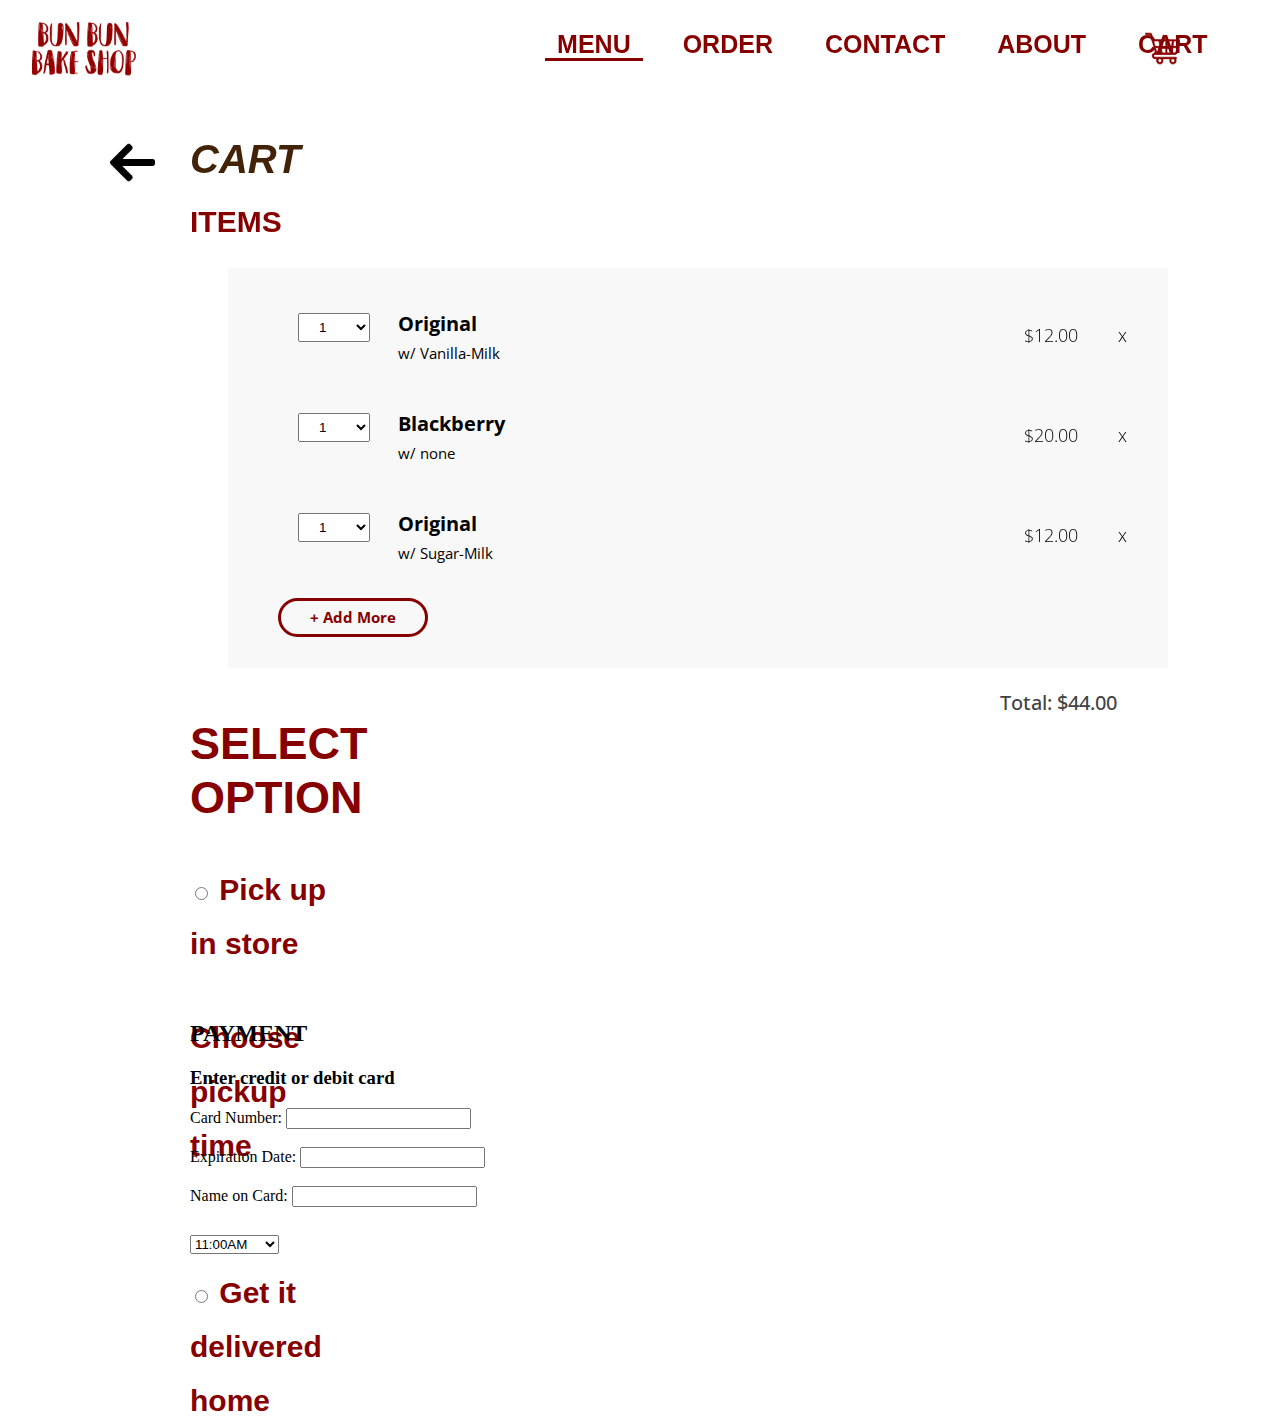
==== cart.html @ b698a6d3 "Initial commit" ====
<!DOCTYPE html>
<html lang="en">
  <head>
    <meta charset="UTF-8" />
    <meta name="viewport" content="width=device-width, initial-scale=1.0">
    <meta name="description" content="Cart/Checkout page">
    <title>Cart</title>

    <link rel="stylesheet" type="text/css" href="styles.css">
    <link href="https://fonts.googleapis.com/css?family=Open+Sans" rel="stylesheet">

  </head>

  <body>
    <div class="heading-menu">
      <!-- Logo -->
      <div class="logo">
        <a href="index.html">
            <img src="bunbunlogo.png" alt="logo" style="width:10%;height:auto">
        </a>
      </div>

      <!-- Navigation menu -->
      <div class="topnavi">
        <a href="menu.html" id="menu" style=text-decoration:none>&ensp;MENU&ensp;</a>
        <a href="order.html" id="order" style=text-decoration:none>&ensp;ORDER&ensp;</a>
        <a href="#contact" id="contact" style=text-decoration:none>&ensp;CONTACT&ensp;</a>
        <a href="#about" id="about" style=text-decoration:none>&ensp;ABOUT&ensp;</a>
        <a href="cart.html" id="cart" style=text-decoration:none>&ensp;CART&ensp;
          <img src="shoppingcart.png" alt="cart icon" style="width:35px;height:auto">
        </a>
      </div>
    </div>

    <div class="back">
      <a href="order.html">
      <img src="leftarrow.png" alt="leftward/go back arrow" style="width:45px;height:auto">
      </a>
    </div>

    <div class="cart-heading">
      <h1>CART</h1>
      <h2>ITEMS</h2>
    </div>

    <div class="cart">
      <div class="cart-item-container1">
        <select name="quantity1" id="quantity1">
          <option value="1">&ensp;1&ensp;</option>
          <option value="3">&ensp;3&ensp;</option>
          <option value="6">&ensp;6&ensp;</option>
          <option value="12">&ensp;12&ensp;</option>
        </select>
        <h3>Original</h3>
        <h4>w/ Vanilla-Milk</h4>
        <h5>$12.00</h5>
        <h6>x</h6>
      </div>

      <div class="cart-item-container2">
        <select name="quantity1" id="quantity1">
          <option value="1">&ensp;1&ensp;</option>
          <option value="3">&ensp;3&ensp;</option>
          <option value="6">&ensp;6&ensp;</option>
          <option value="12">&ensp;12&ensp;</option>
        </select>
        <h3>Blackberry</h3>
        <h4>w/ none</h4>
        <h5>$20.00</h5>
        <h6>x</h6>
      </div>

      <div class="cart-item-container3">
        <select name="quantity3" id="quantity3">
          <option value="1">&ensp;1&ensp;</option>
          <option value="3">&ensp;3&ensp;</option>
          <option value="6">&ensp;6&ensp;</option>
          <option value="12">&ensp;12&ensp;</option>
        </select>
        <h3>Original</h3>
        <h4>w/ Sugar-Milk</h4>
        <h5>$12.00</h5>
        <h6>x</h6>
      </div>
      <button class="add-more">+ Add More</button>
      <p>Total: $44.00</p>
    </div>

    <div class="select-option">
      <h2>SELECT OPTION</h2>
      <div class="pickup">
        <input type="radio" id="pickup" name="receive-option" value="pickup">
          <label for="pickup">Pick up in store</label><br>
        <h4>Choose pickup time</h4>
        <select name="list-times" id="list-times">
          <option value="11:00AM">&ensp;11:00AM&ensp;</option>
          <option value="11:30AM">&ensp;11:30AM&ensp;</option>
          <option value="12:00PM">&ensp;12:00PM&ensp;</option>
          <option value="12:30PM">&ensp;12:30PM&ensp;</option>
          <option value="01:00PM">&ensp;01:00PM&ensp;</option>
          <option value="01:30PM">&ensp;01:30PM&ensp;</option>
          <option value="02:00PM">&ensp;02:00PM&ensp;</option>
          <option value="02:30PM">&ensp;02:30PM&ensp;</option>
        </select>
      </div>

      <div class="delivery">
        <input type="radio" id="delivered" name="receive-option" value="delivered">
          <label for="delivered">Get it delivered home</label><br>
      </div>
    </div>

    <div class="payment">
      <h2>PAYMENT</h2>
      <h3>Enter credit or debit card</h3>
      <label for="cardnum">Card Number:</label>
      <input type="text" id="cardnum" name="cardnum"><br><br>

      <label for="expdate">Expiration Date:</label>
      <input type="text" id="expdate" name="expdate"><br><br>

      <label for="nameoncard">Name on Card:</label>
      <input type="text" id="nameoncard" name="nameoncard"><br><br>

    </div>
---- styles.css ----
/* GENERAL for all pages */
.heading {
  position: fixed;
  width: 100%;
  height: 100px;
  background-color: white;
  z-index: 1;
  top: 0px;
}

.logo img {
  position: fixed;
  width: 10%;
  top: 10px;
  left: 20px;
}

.topnavi {
  position: fixed;
  text-decoration: none;
  font-family: 'Open Sans SemiCondensed', Arial, sans-serif;
  font-weight: 700;
  font-size: 25px;
  color: #870000;
  top: 30px;
  right: 50px;
}

#menu {
  color: #870000;
  margin: 10px;
}

#order {
  color: #870000;
  margin: 10px;
}

#contact {
  color: #870000;
  margin: 10px;
}

#about {
  color: #870000;
  margin: 10px;
}

#cart {
  color: #870000;
  margin: 10px;
}

#cart img {
  position: absolute;
  top: 1px;
  left: 610px;
}

#menu:hover, #order:hover {
  color: #422308;
  border-bottom: 3px solid #422308;
}
 
/* HOME page */
.container {
  position: relative;
  font-family: 'Open Sans', Arial, sans-serif;
  width: 100%;
  top: 100px;
  color: #422308;
}
  
.container img {
  position: absolute;
  top: 30px;
  width: 100%;
  height: auto;
}

.container .copy1 {
  position: absolute;
  font-size: 45px;
  width: 800px;
  top: 180px;
  left: 460px;
  font-weight: bolder;
  font-style: italic;
  font-family: 'Open Sans SemiCondensed', Arial, sans-serif;
}

.container .copy2 {
  position: absolute;
  font-size: 25px;
  width: 650px;
  top: 300px;
  left: 530px;
  text-align: center;
  font-style: italic;
  font-family: 'Open Sans', Arial, sans-serif;
  font-weight: bold;
}

.container .btn1 {
  position: absolute;
  top: 450px;
  left: 690px;
  width: 250px;
  background-color: #870000;
  color: white;
  text-decoration: none;
  font-size: 22px;
  font-weight: bold;
  text-align: center;
  padding: 12px 24px;
  border: none;
  cursor: pointer;
  border-radius: 50px;
  font-family: 'Open Sans', Arial, sans-serif;
}
  
.container .btn2 {
  position: absolute;
  top: 520px;
  left: 690px;
  width: 250px;
  background-color: #870000;
  color: white;
  text-decoration: none;
  font-size: 22px;
  font-weight: bold;
  text-align: center;
  padding: 12px 24px;
  border: none;
  cursor: pointer;
  border-radius: 50px;
  font-family: 'Open Sans', Arial, sans-serif;
}

/* ORDER ONLINE page */
.order {
  position: relative;
  top: 80px;
  left: 180px;
  color: #422308;
}

.order h1 {
  position: absolute;
  font-family: 'Open Sans SemiCondensed', Arial, sans-serif;
  font-style: italic;
  font-size: 40px;
  top: 20px;
}

.order h2 {
  position: absolute;
  font-family: 'Open Sans', Arial, sans-serif;
  font-size: 24px;
  font-weight: bolder;
  color: #870000;
  top: 90px;
}

.order-container1 {
  position: absolute;
  width: 500px;
  height: 183px;
  top: 160px;
  color: black;
  border-style: solid;
  border-color: #C4C4C4;
  border-width: 1px;
}

.order h3 {
  position: absolute;
  font-family: 'Open Sans', Arial, sans-serif;
  font-size: 17px;
  top: 50px;
  left: 30px;
}

.order h4 {
  position: absolute;
  font-family: 'Open Sans', Arial, sans-serif;
  font-size: 17px;
  font-weight: 200;
  top: 75px;
  left: 30px;
}

.order img {
  position: absolute;
  width: 250px;
  height: 183px;
  right: 0px;
}
  
.order-container2  {
  position: absolute;
  width: 500px;
  height: 183px;
  top: 370px;
  border-style: solid;
  border-color: #C4C4C4;
  border-width: 1px;
}

.order-container3  {
  position: absolute;
  width: 500px;
  height: 183px;
  top: 580px;
  border-style: solid;
  border-color: #C4C4C4;
  border-width: 1px;
} 

.order-container4  {
  position: absolute;
  width: 500px;
  height: 183px;
  top: 160px;
  left: 700px;
  border-style: solid;
  border-color: #C4C4C4;
  border-width: 1px;
} 

.order-container5  {
  position: absolute;
  width: 500px;
  height: 183px;
  top: 370px;
  left: 700px;
  border-style: solid;
  border-color: #C4C4C4;
  border-width: 1px;
} 

.order-container6  {
  position: absolute;
  width: 500px;
  height: 183px;
  top: 580px;
  left: 700px;
  border-style: solid;
  border-color: #C4C4C4;
  border-width: 1px;
} 

/* PRODUCT DETAIL Page */
.items {
  position: relative;
}

.items img {
  position: absolute;
  top: 200px;
  left: 100px;
  width: 550px;
  height: 500px;
}

.item-container {
  position: absolute;
  top: 160px;
  left: 770px;
  font-family: 'Open Sans', Arial, sans-serif;
  color: #424242;
}

/* Flavor */
.item-container h1 {
  position: absolute;
  font-family: 'Open Sans SemiCondensed', Arial, sans-serif;
  font-weight: bold;
  font-size: 40px;
  color: #870000;
}

/* Flavor introduction */
.item-container h2 {
  position: absolute;
  top: 85px;
  font-style: italic;
  font-weight: 100;
  font-size: 20px;
  width: 500px;
}

/* Glazing */
.item-container h3 {
  position: absolute;
  top: 130px;
  font-size: 26px;
  font-weight: bolder;
  width: 200px;
}

/* Glazing price */
.item-container h4 {
  position: absolute;
  top: 135px;
  left: 200px;
  font-size: 20px;
  width: 300px;
}

/* Roll price */
.item-container h5 {
  position: absolute;
  top: 10px;
  left: 430px;
  font-size: 20px;
  width: 300px;
}

/* Sold in sets of */
.item-container h6 {
  position: absolute;
  top: 340px;
  left: 2px;
  font-size: 15px;
  font-style: italic;
  font-weight: 300;
  width: 300px;
}

.item-container p {
  position: absolute;
  top: 180px;
  width: 500px;
  font-size: 20px;
  line-height: 38px;
}

/* A dropdown for choosing quantity */
.item-container #quantity {
  position: absolute;
  top: 400px;
  font-size: 20px;
  color: #424242;
  border-color: rgba(66, 66, 66, 0.34);
  border-width: 2px;
  border-radius: 5px;
  padding: 5px;
  padding-left: 16px;
}

.listQuantities {
  position: absolute;
  top: 430px;
  font-size: 20px;
  line-height: 1;
}


/* Add to cart button */
.item-container .btn3 {
  position: absolute;
  top: 550px;
  left: 300px;
  width: 200px;
  font-size: 20px;
  font-weight: bold;
  text-align: center;
  background-color: #870000;
  color: white;
  text-decoration: none;
  padding: 12px 24px;
  border: none;
  cursor: pointer;
  border-radius: 50px;
}

.back img {
  position: absolute;
  top: 140px;
  left: 110px;
  width: 45px;
  height: auto;
}



#listOfQuant {
  list-style-type: none;
}

/* MENU Page */
.heading-menu #menu {
  border-bottom: 3px solid #870000;
}

.heading-order #order {
  border-bottom: 3px solid #870000;
}

.menu h1 {
  position: absolute;
  color: #422308;
  font-family: 'Open Sans SemiCondensed', Arial, sans-serif;
  font-style: italic;
  font-size: 40px;
  top: 110px;
  left: 190px;
}

.menu img {
  position: absolute;
  width: 60%;
  top: 300px;
  left: 320px;
}

.menu body {
  padding-bottom: 50px;
}

.view-pdf-btn {
  position: absolute;
  top: 210px;
  left: 190px;
  background-color: white;
  border: 3px solid #870000;
  box-sizing: border-box;
  border-radius: 47px;
  color: #870000;
  cursor: pointer;
  font-size: 20px;
  font-family: "Open Sans", Arial, sans-serif;
  font-weight: bold;
  text-align: center;
  line-height: 20px;
  padding: 9px 10px;
  width: 179px;
  
}

.view-pdf-btn:hover {
  color: #422308;
  border-color: #422308;
}

.call-to-action {
  position: absolute;
  top: 1400px;
  left: 350px;
  padding-bottom: 400px;
}

.order-text {
  position: absolute;
  top: 200px;
  left: 110px;
  font-family: "Open Sans SemiCondensed", Arial, sans-serif;
  font-style: italic;
  font-weight: 800;
  font-size: 33px;
  line-height: 72px;
  width: 420px;
  color: #424242;
}

.visit-text {
  position: absolute;
  top: 200px;
  left: 530px;
  font-family: "Open Sans SemiCondensed", Arial, sans-serif;
  font-style: italic;
  font-weight: 800;
  font-size: 33px;
  line-height: 72px;
  width: 420px;
  color: #424242;
}

.btn4 {
  position: absolute;
  top: 300px;
  left: 135px;
  background-color: #870000;
  box-sizing: border-box;
  border-radius: 47px;
  color: white;
  cursor: pointer;
  font-size: 20px;
  font-family: "Open Sans", Arial, sans-serif;
  font-weight: bolder;
  text-align: center;
  text-decoration: none;
  line-height: 20px;
  padding: 9px 10px;
  width: 200px;
}

.btn5 {
  position: absolute;
  top: 300px;
  left: 560px;
  background-color: #870000;
  box-sizing: border-box;
  border-radius: 47px;
  color: white;
  cursor: pointer;
  font-size: 20px;
  font-family: "Open Sans", Arial, sans-serif;
  font-weight: bolder;
  text-align: center;
  text-decoration: none;
  line-height: 20px;
  padding: 9px 10px;
  width: 200px;
}

.btn1:hover, .btn2:hover, .btn3:hover, .btn4:hover, .btn5:hover {
  background-color: #422308;
}

/* Checkout Page */
.cart-heading h1 {
  position: absolute;
  top: 110px;
  left: 190px;
  color: #422308;
  font-family: 'Open Sans SemiCondensed', Arial, sans-serif;
  font-style: italic;
  font-size: 40px;
}

.cart-heading h2 {
  position: absolute;
  width: 155px;
  height: 57px;
  top: 170px;
  left: 190px;
  font-family: 'Open Sans SemiCondensed', Arial, sans-serif;
  font-style: normal;
  font-weight: bold;
  font-size: 30px;
  line-height: 54px;
  color: #870000;
}

.cart {
  position: relative;
  width: 900px;
  height: 360px;
  top: 260px;
  left: 220px;
  background-color: #F8F8F8;
  padding: 20px 20px;
}

.cart-item-container1 {
  position: absolute;
  width: 900px;
  height: 84px;
  top: 0px;
}

.cart-item-container1 h3, .cart-item-container2 h3, .cart-item-container3 h3 {
  position: absolute;
  width: 272px;
  height: 84px;
  left: 150px;
  top: 15px;
  font-family: 'Open Sans', Arial, sans-serif;
  font-style: normal;
  font-weight: bold;
  font-size: 20px;
  line-height: 41px;
  color: #000000;
}

.cart-item-container1 h4, .cart-item-container2 h4, .cart-item-container3 h4 {
  position: absolute;
  width: 272px;
  height: 84px;
  top: 45px;
  left: 150px;
  font-family: 'Open Sans', Arial, sans-serif;
  font-style: normal;
  font-weight: normal;
  font-size: 15px;
  line-height: 41px;
  color: #000000;
}

.cart-item-container1 h5, .cart-item-container2 h5, .cart-item-container3 h5 {
  position: absolute;
  width: 230px;
  height: 50px;
  left: 776px;
  top: 15px;
  font-family: 'Open Sans', Arial, sans-serif;
  font-style: normal;
  font-weight: 300;
  font-size: 18px;
  line-height: 44px;
  color: #000000;
}

.cart-item-container1 h6, .cart-item-container2 h6, .cart-item-container3 h6 {
  position: absolute;
  width: 230px;
  height: 50px;
  left: 870px;
  top: 3px;
  font-family: 'Open Sans', Arial, sans-serif;
  font-style: normal;
  font-weight: 300;
  font-size: 18px;
  line-height: 44px;
  color: #000000;
}


.cart-item-container2 {
  position: absolute;
  top: 100px;
  width: 900px;
  height: 84px;
}


.cart-item-container3 {
  position: absolute;
  top: 200px;
  width: 900px;
  height: 84px;
}

#quantity1, #quantity2, #quantity3 {
  position: absolute;
  top: 45px;
  left: 50px;
  padding: 5px;
  padding-left: 16px;
}

.add-more {
  position: absolute;
  top: 330px;
  left: 50px;
  background-color: #F8F8F8;
  border: 3px solid #870000;
  box-sizing: border-box;
  border-radius: 47px;
  color: #870000;
  cursor: pointer;
  font-size: 15px;
  font-family: 'Open Sans', Arial, sans-serif;
  font-weight: bold;
  text-align: center;
  line-height: 15px;
  padding: 9px 10px;
  width: 150px;
}

.cart p {
  position: absolute;
  top: 390px;
  left: 620px;
  position: absolute;
  width: 421px;
  height: 65px;
  font-family: 'Open Sans', Arial, sans-serif;
  font-style: normal;
  font-weight: 500;
  font-size: 20px;
  line-height: 49px;
  text-align: center;
  color: #424242;
}

.select-option {
  position: absolute;
  width: 155px;
  height: 57px;
  top: 680px;
  left: 190px;
  font-family: 'Open Sans SemiCondensed', Arial, sans-serif;
  font-style: normal;
  font-weight: bold;
  font-size: 30px;
  line-height: 54px;
  color: #870000;
}

.payment {
  position: absolute;
  top: 1000px;
  left: 190px;
}
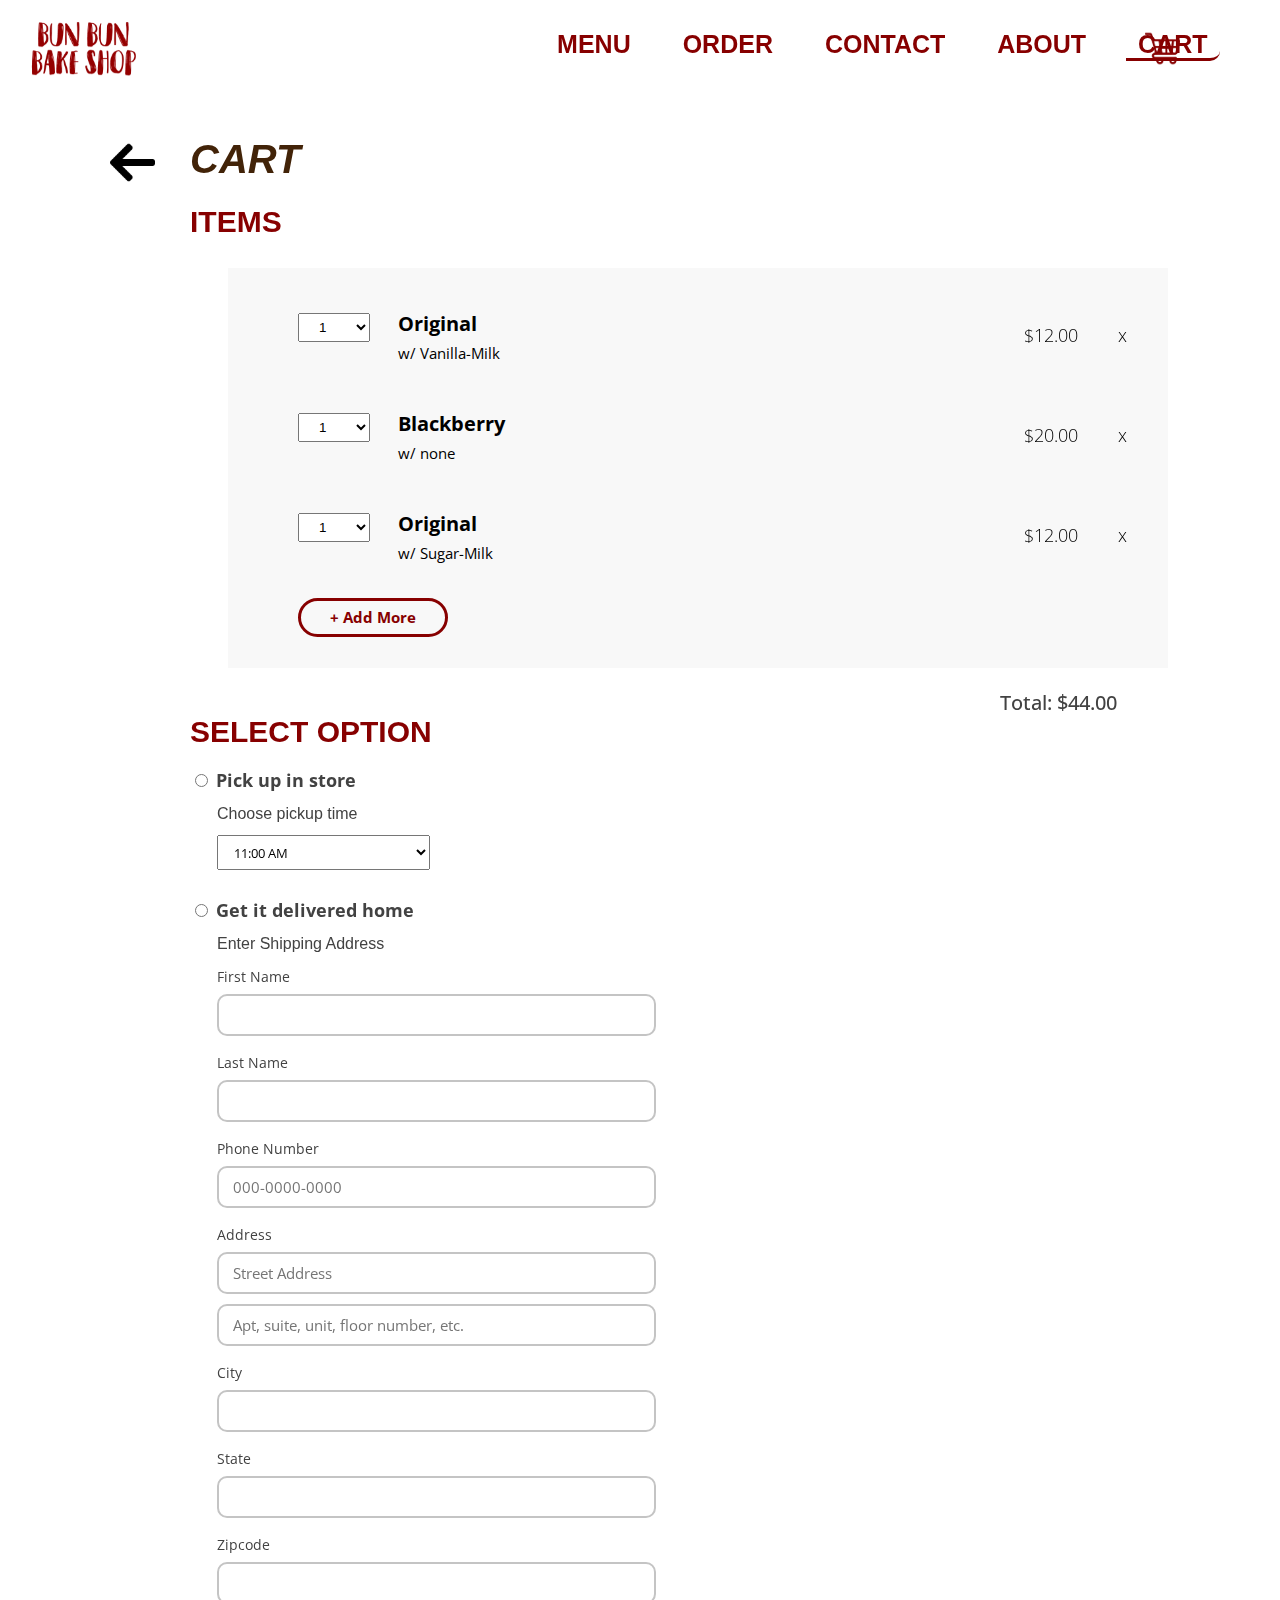
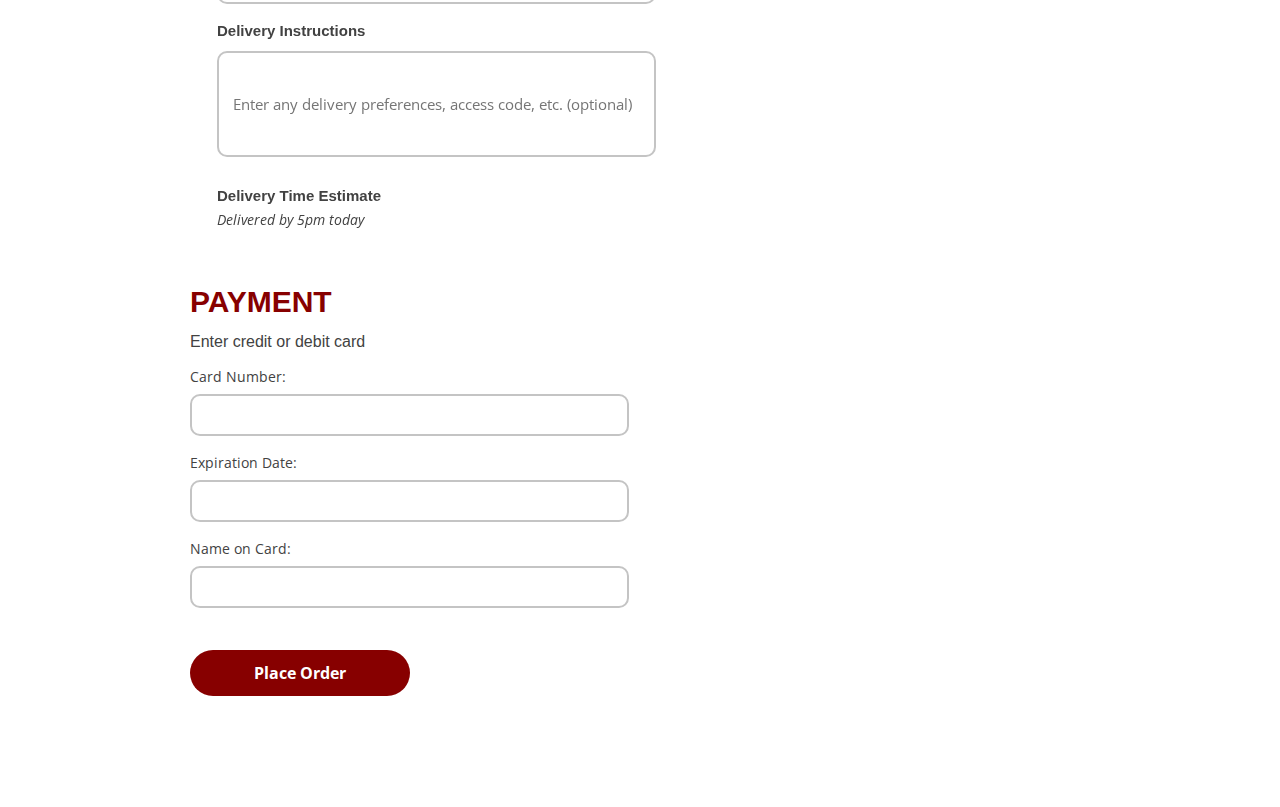
==== commit e8d5730f: "more edits" ====
--- a/cart.html
+++ b/cart.html
@@ -12,7 +12,7 @@
   </head>
 
   <body>
-    <div class="heading-menu">
+    <div class="heading-cart">
       <!-- Logo -->
       <div class="logo">
         <a href="index.html">
@@ -93,33 +93,73 @@
           <label for="pickup">Pick up in store</label><br>
         <h4>Choose pickup time</h4>
         <select name="list-times" id="list-times">
-          <option value="11:00AM">&ensp;11:00AM&ensp;</option>
-          <option value="11:30AM">&ensp;11:30AM&ensp;</option>
-          <option value="12:00PM">&ensp;12:00PM&ensp;</option>
-          <option value="12:30PM">&ensp;12:30PM&ensp;</option>
-          <option value="01:00PM">&ensp;01:00PM&ensp;</option>
-          <option value="01:30PM">&ensp;01:30PM&ensp;</option>
-          <option value="02:00PM">&ensp;02:00PM&ensp;</option>
-          <option value="02:30PM">&ensp;02:30PM&ensp;</option>
+          <option value="11:00AM">&ensp;11:00 AM&ensp;</option>
+          <option value="11:30AM">&ensp;11:30 AM&ensp;</option>
+          <option value="12:00PM">&ensp;12:00 PM&ensp;</option>
+          <option value="12:30PM">&ensp;12:30 PM&ensp;</option>
+          <option value="01:00PM">&ensp;01:00 PM&ensp;</option>
+          <option value="01:30PM">&ensp;01:30 PM&ensp;</option>
+          <option value="02:00PM">&ensp;02:00 PM&ensp;</option>
+          <option value="02:30PM">&ensp;02:30 PM&ensp;</option>
         </select>
       </div>
 
       <div class="delivery">
         <input type="radio" id="delivered" name="receive-option" value="delivered">
           <label for="delivered">Get it delivered home</label><br>
+
+        <h4>Enter Shipping Address</h4>
+        <div class="input-container">
+          <label for="fname">First Name</label><br>
+          <input type="text" id="fname" name="fname">
+
+          <label for="lname">Last Name</label><br>
+          <input type="text" id="lname" name="lname"><br>
+
+          <label for="phone">Phone Number</label><br>
+          <input type="text" id="phone" name="phone" placeholder=" 000-0000-0000"><br>
+
+          <label for="address1">Address</label><br>
+          <input type="text" id="address1" name="address1" placeholder=" Street Address">
+          <label for="address2"></label>
+          <input type="text" id="address2" name="address2" placeholder=" Apt, suite, unit, floor number, etc."><br>
+
+          <label for="city">City</label><br>
+          <input type="text" id="city" name="city"><br>
+
+          <label for="state">State</label><br>
+          <input type="text" id="state" name="state"><br>
+
+          <label for="zipcode">Zipcode</label><br>
+          <input type="text" id="zipcode" name="zipcode"><br>
+
+          <div class="instructions-heading">
+            <label for="instructions">Delivery Instructions</label><br>
+            <input type="text" id="instructions" name="instructions" placeholder=" Enter any delivery preferences, access code, etc. (optional)"><br>
+          </div>
+          <h5>Delivery Time Estimate</h5>
+          <h6>Delivered by 5pm today</h6>
+          <!-- <button class="deliver-address-btn">Deliver to this address</button> -->
+        </div>
+
       </div>
     </div>
 
+
+
     <div class="payment">
       <h2>PAYMENT</h2>
-      <h3>Enter credit or debit card</h3>
-      <label for="cardnum">Card Number:</label>
-      <input type="text" id="cardnum" name="cardnum"><br><br>
+      <h4>Enter credit or debit card</h4>
+      <div class="pay-input-container">
+        <label for="cardnum">Card Number:</label>
+        <input type="text" id="cardnum" name="cardnum"><br>
 
-      <label for="expdate">Expiration Date:</label>
-      <input type="text" id="expdate" name="expdate"><br><br>
+        <label for="expdate">Expiration Date:</label>
+        <input type="text" id="expdate" name="expdate"><br>
 
-      <label for="nameoncard">Name on Card:</label>
-      <input type="text" id="nameoncard" name="nameoncard"><br><br>
-
-    </div>+        <label for="nameoncard">Name on Card:</label>
+        <input type="text" id="nameoncard" name="nameoncard"><br>
+      </div>
+      <button class="place-order-btn">Place Order</button>
+    </div>
+ </body>--- a/styles.css
+++ b/styles.css
@@ -57,7 +57,7 @@
   left: 610px;
 }
 
-#menu:hover, #order:hover {
+#menu:hover, #order:hover, #cart:hover {
   color: #422308;
   border-bottom: 3px solid #422308;
 }
@@ -164,7 +164,7 @@
 
 .order-container1 {
   position: absolute;
-  width: 500px;
+  width: 380px;
   height: 183px;
   top: 160px;
   color: black;
@@ -192,14 +192,12 @@
 
 .order img {
   position: absolute;
-  width: 250px;
-  height: 183px;
   right: 0px;
 }
   
 .order-container2  {
   position: absolute;
-  width: 500px;
+  width: 380px;
   height: 183px;
   top: 370px;
   border-style: solid;
@@ -209,7 +207,7 @@
 
 .order-container3  {
   position: absolute;
-  width: 500px;
+  width: 380px;
   height: 183px;
   top: 580px;
   border-style: solid;
@@ -219,10 +217,10 @@
 
 .order-container4  {
   position: absolute;
-  width: 500px;
+  width: 380px;
   height: 183px;
   top: 160px;
-  left: 700px;
+  left: 600px;
   border-style: solid;
   border-color: #C4C4C4;
   border-width: 1px;
@@ -230,10 +228,10 @@
 
 .order-container5  {
   position: absolute;
-  width: 500px;
+  width: 380px;
   height: 183px;
   top: 370px;
-  left: 700px;
+  left: 600px;
   border-style: solid;
   border-color: #C4C4C4;
   border-width: 1px;
@@ -241,10 +239,10 @@
 
 .order-container6  {
   position: absolute;
-  width: 500px;
+  width: 380px;
   height: 183px;
   top: 580px;
-  left: 700px;
+  left: 600px;
   border-style: solid;
   border-color: #C4C4C4;
   border-width: 1px;
@@ -349,7 +347,7 @@
   padding-left: 16px;
 }
 
-.listQuantities {
+.listItems {
   position: absolute;
   top: 430px;
   font-size: 20px;
@@ -520,6 +518,11 @@
 }
 
 /* Checkout Page */
+.heading-cart #cart {
+  border-bottom: 3px solid #870000;
+  border-bottom-right-radius: 10px;
+}
+
 .cart-heading h1 {
   position: absolute;
   top: 110px;
@@ -530,7 +533,7 @@
   font-size: 40px;
 }
 
-.cart-heading h2 {
+.cart-heading h2{
   position: absolute;
   width: 155px;
   height: 57px;
@@ -644,7 +647,7 @@
 .add-more {
   position: absolute;
   top: 330px;
-  left: 50px;
+  left: 70px;
   background-color: #F8F8F8;
   border: 3px solid #870000;
   box-sizing: border-box;
@@ -678,10 +681,14 @@
 
 .select-option {
   position: absolute;
-  width: 155px;
-  height: 57px;
   top: 680px;
   left: 190px;
+}
+
+.select-option h2 {
+  position: absolute;
+  width: 300px;
+  height: 57px;
   font-family: 'Open Sans SemiCondensed', Arial, sans-serif;
   font-style: normal;
   font-weight: bold;
@@ -690,8 +697,239 @@
   color: #870000;
 }
 
+.pickup {
+  position: absolute;
+  width: 326px;
+  height: 46px;
+  top: 80px;
+  font-family: 'Open Sans', Arial, sans-serif;
+  font-style: normal;
+  font-weight: bold;
+  font-size: 18px;
+  line-height: 41px;
+  color: #424242;
+}
+
+.pickup h4 {
+  position: absolute;
+  width: 309px;
+  height: 36px;
+  top: 12px;
+  left: 27px;
+  font-family: 'Open Sans SemiCondensed', Arial, sans-serif;
+  font-style: normal;
+  font-weight: normal;
+  font-size: 16px;
+  line-height: 41px;
+  color: #424242;
+}
+
+#list-times {
+  position: absolute;
+  width: 213px;
+  height: 35px;
+  left: 27px;
+  top: 75px;
+  font-family: 'Open Sans', Arial, sans-serif;
+  padding-left: 12px;
+
+}
+
+.delivery {
+  position: absolute;
+  width: 326px;
+  height: 46px;
+  top: 210px;
+  font-family: 'Open Sans';
+  font-style: normal;
+  font-weight: bold;
+  font-size: 18px;
+  line-height: 41px;
+  color: #424242;
+}
+
+.delivery h4 {
+  position: absolute;
+  width: 309px;
+  height: 36px;
+  top: 12px;
+  left: 27px;
+  font-family: 'Open Sans SemiCondensed', Arial, sans-serif;
+  font-style: normal;
+  font-weight: normal;
+  font-size: 16px;
+  line-height: 41px;
+  color: #424242;
+}
+
+.input-container {
+  position: absolute;
+  width: 423px;
+  height: 36px;
+  top: 70px;
+  left: 27px;
+  font-family: 'Open Sans', Arial, sans-serif;
+  font-style: normal;
+  font-weight: normal;
+  font-size: 14px;
+  line-height: 34px;
+  color: #424242;
+}
+
+#fname, #lname, #phone, #address1, #address2, #city, #state, #zipcode, #instructions {
+  position: relative;
+  width: 423px;
+  height: 36px;
+  font-family: 'Open Sans', Arial, sans-serif;
+  font-style: normal;
+  font-weight: normal;
+  font-size: 15px;
+  line-height: 34px;
+  margin-bottom: 10px;
+  padding-left: 10px;
+  color: #424242;
+  border: 2px solid #C4C4C4;
+  border-radius: 10px;
+}
+
+#instructions {
+  height: 100px;
+}
+
+.instructions-heading {
+  position: absolute;
+  width: 423px;
+  height: 36px;
+  top: 650px;
+  font-family: 'Open Sans SemiCondensed', Arial, sans-serif;
+  font-style: normal;
+  font-weight: bold;
+  font-size: 15px;
+  line-height: 41px;
+  color: #424242;
+}
+
+
+.input-container h5 {
+  position: absolute;
+  width: 423px;
+  height: 36px;
+  top: 790px;
+  font-family: 'Open Sans SemiCondensed', Arial, sans-serif;
+  font-style: normal;
+  font-weight: bold;
+  font-size: 15px;
+  line-height: 41px;
+  color: #424242;
+}
+
+.input-container h6 {
+  position: absolute;
+  width: 423px;
+  height: 36px;
+  top: 810px;
+  font-family: 'Open Sans', Arial, sans-serif;
+  font-style: italic;
+  font-weight: normal;
+  font-size: 14px;
+  line-height: 34px;
+  color: #424242;
+}
+
+/* .input-container button {
+  position: absolute;
+  top: 830px;
+  left: 190px;
+  width: 250px;
+  font-family: 'Open Sans', Arial, sans-serif;
+  font-size: 16px;
+  font-weight: bold;
+  text-align: center;
+  background-color: #870000;
+  color: white;
+  text-decoration: none;
+  padding: 12px 24px;
+  border: none;
+  cursor: pointer;
+  border-radius: 50px;
+} */
+
 .payment {
   position: absolute;
-  top: 1000px;
+  top: 1850px;
   left: 190px;
-}+  width: 300px;
+  height: 57px;
+  padding-bottom: 500px;
+}
+
+.payment h2 {
+  position: absolute;
+  width: 300px;
+  height: 57px;
+  font-family: 'Open Sans SemiCondensed', Arial, sans-serif;
+  font-style: normal;
+  font-weight: bold;
+  font-size: 30px;
+  line-height: 54px;
+  color: #870000;
+}
+
+.payment h4 {
+  position: absolute;
+  width: 300px;
+  height: 36px;
+  top: 50px;
+  font-family: 'Open Sans SemiCondensed', Arial, sans-serif;
+  font-style: normal;
+  font-weight: normal;
+  font-size: 16px;
+  line-height: 41px;
+  color: #424242;
+}
+
+.pay-input-container {
+  position: absolute;
+  width: 423px;
+  height: 36px;
+  top: 110px;
+  font-family: 'Open Sans', Arial, sans-serif;
+  font-style: normal;
+  font-weight: normal;
+  font-size: 14px;
+  line-height: 34px;
+  color: #424242;
+}
+
+#cardnum, #expdate, #nameoncard {
+  position: relative;
+  width: 423px;
+  height: 36px;
+  font-family: 'Open Sans', Arial, sans-serif;
+  font-style: normal;
+  font-weight: normal;
+  font-size: 15px;
+  line-height: 34px;
+  margin-bottom: 10px;
+  padding-left: 10px;
+  color: #424242;
+  border: 2px solid #C4C4C4;
+  border-radius: 10px;
+}
+
+.place-order-btn {
+  position: absolute;
+  top: 400px;
+  width: 220px;
+  font-family: 'Open Sans', Arial, sans-serif;
+  font-size: 16px;
+  font-weight: bold;
+  text-align: center;
+  background-color: #870000;
+  color: white;
+  text-decoration: none;
+  padding: 12px 24px;
+  border: none;
+  cursor: pointer;
+  border-radius: 50px;
+}
